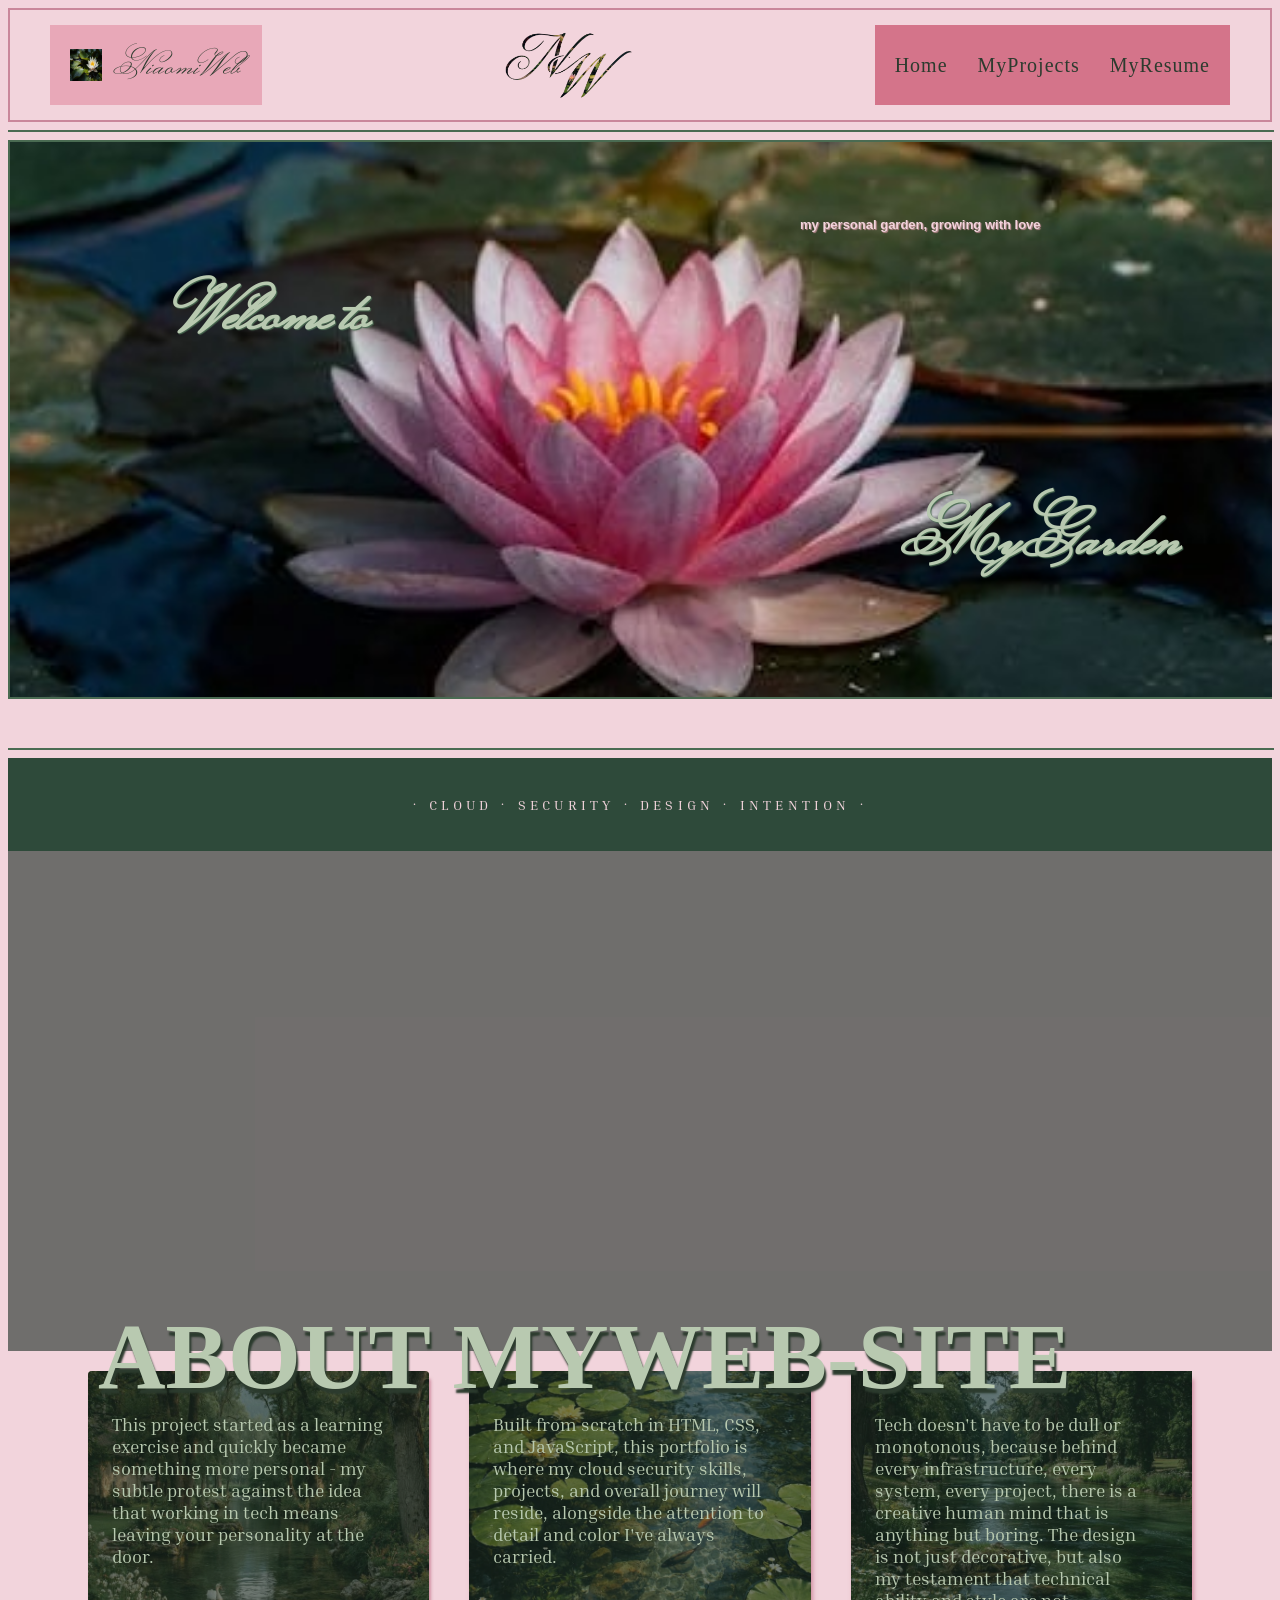
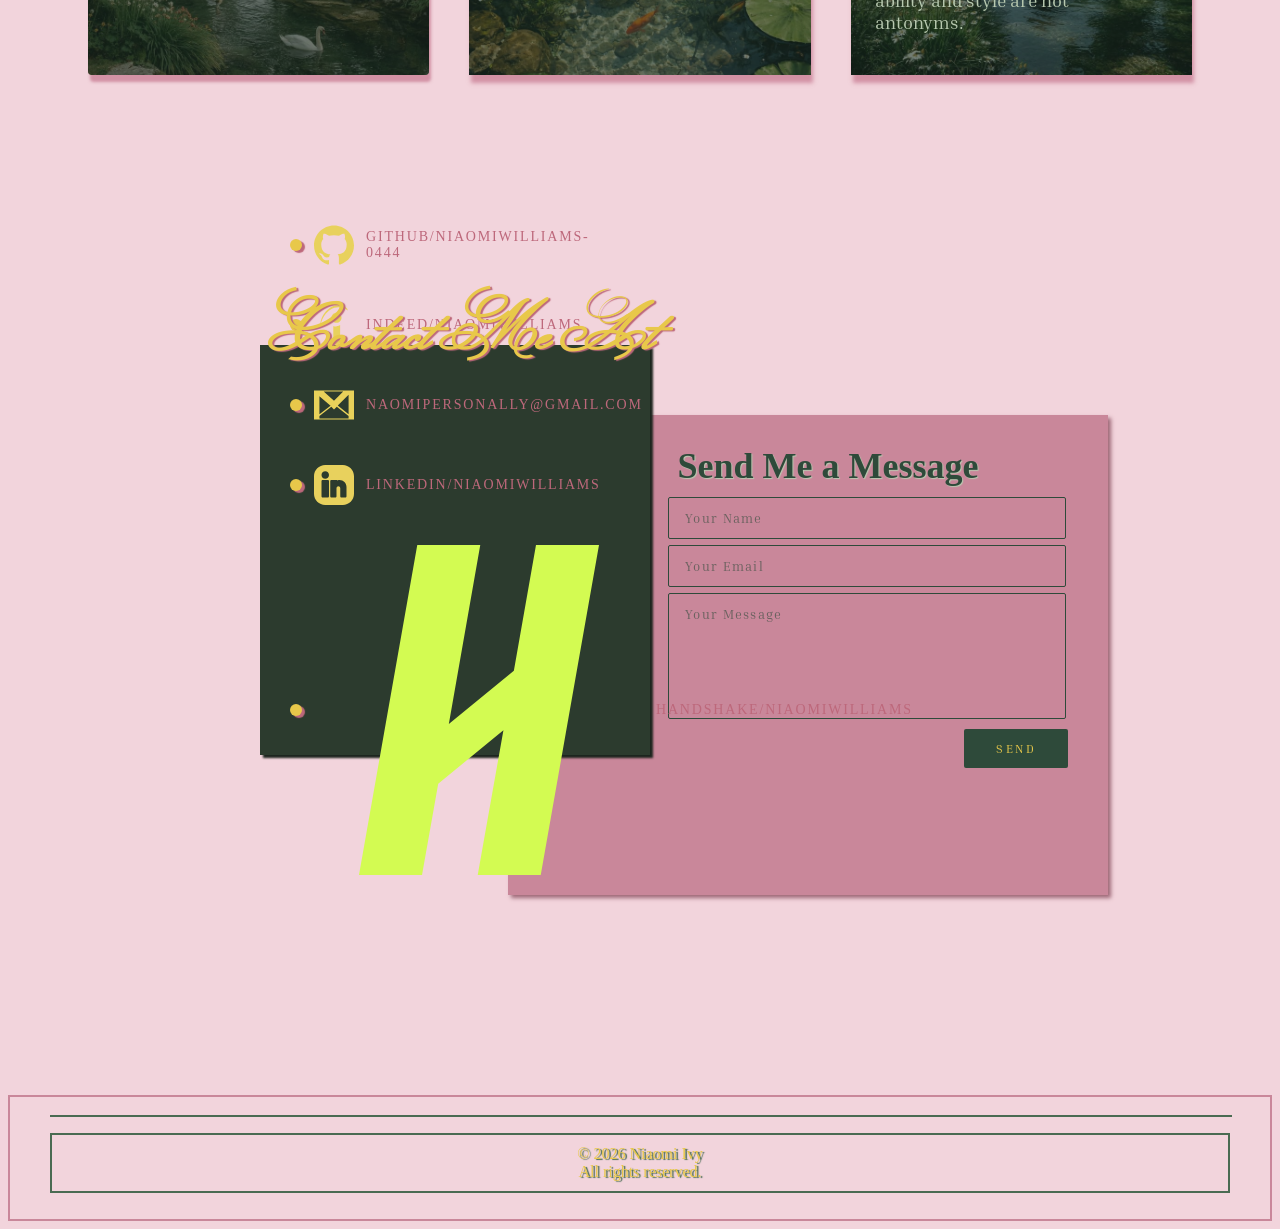
==== index.html @ 145aae2c "adding my pages" ====
<!DOCTYPE html> 
<html lang="en"> 

<head>
<link rel="preconnect" href="https://fonts.googleapis.com">
<link rel="preconnect" href="https://fonts.gstatic.com" crossorigin>
<link href="https://fonts.googleapis.com/css2?family=Cormorant+Garamond:ital,wght@0,300..700;1,300..700&family=Fleur+De+Leah&family=Monsieur+La+Doulaise&display=swap" rel="stylesheet">
<link rel="stylesheet" href="style.css">
<link rel="preconnect" href="https://fonts.googleapis.com">
<link rel="preconnect" href="https://fonts.gstatic.com" crossorigin>
<link href="https://fonts.googleapis.com/css2?family=Cormorant+Garamond:ital,wght@0,300..700;1,300..700&family=Fleur+De+Leah&family=Inria+Serif:ital,wght@0,300;0,400;0,700;1,300;1,400;1,700&family=Monsieur+La+Doulaise&display=swap" rel="stylesheet">
<link rel="x-icon" type="image/png" href="images/favicon-16x16.png">
<title> MyWeb-Cloud </title>
</head> 

<canvas id="petalCanvas"></canvas>
<script>
const canvas = document.getElementById('petalCanvas');
const ctx = canvas.getContext('2d');

canvas.width = window.innerWidth;
canvas.height = window.innerHeight;

window.addEventListener('resize', () => {
canvas.width = window.innerWidth;
canvas.height = window.innerHeight;
});

const petals = [];
const PETAL_COUNT = 30;
const COLORS = ['#e8c8cc', '#C9A84C', '#4A6B52', '#f5ede8', '#d4a0a8'];

function createPetal() {
return {
    x: Math.random() * canvas.width,
    y: -20,
    size: Math.random() * 10 + 6,
    color: COLORS[Math.floor(Math.random() * COLORS.length)],
    speedY: Math.random() * 1.5 + 0.5,
    speedX: Math.random() * 1 - 0.5,
    rotation: Math.random() * 360,
    rotationSpeed: Math.random() * 2 - 1,
    opacity: Math.random() * 0.5 + 0.5,
};
}

for (let i = 0; i < PETAL_COUNT; i++) {
const p = createPetal();
p.y = Math.random() * canvas.height; // start scattered
petals.push(p);
}

function drawPetal(p) {
ctx.save();
ctx.translate(p.x, p.y);
  ctx.rotate((p.rotation * Math.PI) / 180);
ctx.globalAlpha = p.opacity;
ctx.fillStyle = p.color;
ctx.beginPath();
  ctx.ellipse(0, 0, p.size, p.size / 2, 0, 0, Math.PI * 2);
ctx.fill();
ctx.restore();
}

function animate() {
ctx.clearRect(0, 0, canvas.width, canvas.height);

petals.forEach((p, i) => {
    p.y += p.speedY;
    p.x += Math.sin(p.y / 50) * 0.8 + p.speedX; // gentle sway
    p.rotation += p.rotationSpeed;

    if (p.y > canvas.height + 20) {
      petals[i] = createPetal(); // reset when off screen
    }

    drawPetal(p);
});

requestAnimationFrame(animate);
}

animate();
</script>
    
<header>

    <nav class="main-nav">
<div class="nav-left">
        <img src = "images/favicon-32x32.png" alt = "NW" class="logoleft">
    <span class="nav-logo">NiaomiWeb</span>
</div>
<img src = "images/nw clear.png" alt = "NW" class = "nav-logo-img">

<div class="nav-links">
    <a href="index.html">Home</a>
    <a href="projects.html">MyProjects</a>
    <a href="resume.html">MyResume</a>
</div>
</nav>

    <hr>
</header>
        
        <div>
<div class ="main-content">
    <img id = "main-image" src = "images/7F699BEE-48E7-4A1E-9FBF-0DAAF4B3BF73.jpeg" alt = "MyGarden">
</div>
    <hr>
<!-- main text -->
    <div class = "maintext">
        <h1 id="welcometo"> Welcome to </h1>
        <h1 id="mygarden"> MyGarden </h1>
        <h4 id = "subtitle"> my personal garden, growing with love</h4>
    </div>

<section class="intro-strip">
<p>· cloud · security · Design · intention ·</p>
</section>




    <!--video layer 1st-->
<div class = "about-section"> 

<video autoplay muted loop playsinline class = "about-bg-video">
    <source src = "videos/b.mp4" type = "video/mp4" >
</video>
<!-- text layer-->
<div class = "aboutcontent"> 
    <h3 id = "aboutheader" > ABOUT MYWEB-SITE </h3>
    </div>
</div> 



    <div class = "boxes">
        <div id = "box1" > 
<p id ="about1"> This project started as a learning exercise and quickly became something more personal - my subtle protest against the idea that working in tech means leaving your personality at the door.</p> </div>
        <div id = "box2"> 
<p id="about2">Built from scratch in HTML, CSS, and JavaScript, this portfolio is where my cloud security skills, projects, and overall journey will reside, alongside the attention to detail and color I've always carried. </p> </div>
        <div id = "box3"> 
<p id = "about3">Tech doesn't have to be dull or monotonous, because behind every infrastructure, every system, every project, there is a creative human mind that is anything but boring. The design is not just decorative, but also my testament that technical ability and style are not antonyms. </p></div>
    </div>
        </div>
    
        <div class = "contact-section" > 
        <h3 id = "contactheader" > Contact Me At</h3>

        <div id="box4">
<a href="https://github.com/NiaomiWilliams-0444" class="contact-icon">
    <div class="icon-circle"></div>
    <img src="images/github.svg" alt="Github" class="social-icon">
    <span class="icon-label">Github/NiaomiWilliams-0444</span>
</a>

<a href="https://profile.indeed.com/?hl=en_US&co=US&from=gnav-homepage" class="contact-icon">
    <div class="icon-circle"></div>
    <img src="images/indeed.svg" alt="Indeed" class="social-icon-indeed">
    <span class="icon-label"> Indeed/NiaomiWilliams</span>
</a>

<a href="mailto:Naomipersonally@gmail.com" class="contact-icon">
    <div class="icon-circle"></div>
    <img src="images/gmail.svg" alt="Gmail" class="social-icon">
    <span class="icon-label">Naomipersonally@gmail.com</span>
</a>

<a href="https://www.linkedin.com/in/niaomi-williams-51570637b/" class="contact-icon">
    <div class="icon-circle"></div>
    <img src="images/linkedin.svg" alt="Linkedin" class="social-icon">
    <span class="icon-label">Linkedin/NiaomiWilliams</span>
</a>
<a href="https://montclair.joinhandshake.com/profiles/nw0444" class="contact-icon">
    <div class="icon-circle"></div>
    <img src="images/Handshake.svg" alt="Handshake" class="socialH-icon">
    <span class="icon-label">Handshake/NiaomiWilliams</span>
</a>
</div>

<div class="decorative-circles">
<span class="circle green"></span>
<span class="circle yellow"></span>
<span class="circle green"></span>
<span class="circle yellow"></span>
</div>

        </div> 
        <div id="box5">
<h3 class="form-title">Send Me a Message</h3>

<form action="mailto:Naomipersonally@gmail.com" method="post" enctype="text/plain">
    
    <div class="form-group">
    <input type="text" placeholder="Your Name" class="form-input">
    </div>

    <div class="form-group">
    <input type="email" placeholder="Your Email" class="form-input">
    </div>

    <div class="form-group">
    <textarea placeholder="Your Message" class="form-input form-textarea"></textarea>
    </div>

    <button type="submit" class="form-btn">Send</button>

</form>
</div>


<footer>
    <hr id = "footerline">
<p id = "footertext"> &copy; 2026 Niaomi Ivy <br> All rights reserved.</p>
</footer>


</body>
    </html>
---- style.css ----
body { 
    background-color: #F2D4DC; 

}
.main-nav { 
            border: 2px double #c9879a;
            justify-content: space-between;
            color : #2C3B2E;
            align-items: center;
            font-size : 15px;
            display: flex;
            padding:  10px 40px;
            height: 90px;
            letter-spacing: 1px;
}


hr { border: 1px solid #4A6B52;
    width: 100%;
    position: relative;
}
.nav-left {
            background-color: #E8A8B8;
            color: #2C3B2E;
            height : 60px ;
            justify-content: space-between;
            align-items: center;
            display: flex;
            padding : 10px 20px;
            font-family: "monsieur la doulaise","arial" ,cursive; 
            font-size : 30px;

}
.logoleft {
margin-right: 12px;
}

.nav-logo-img { 
height: 130px;



width: auto;
opacity: 1.0;
mix-blend-mode: multiply;


}
.nav-links { display: flex;
    background-color: #D4748A;
            padding: 10px 20px;
            color: #2C3B2E;
            font-size : 20px;
            align-items: center;
            justify-content: space-between;
                gap: 30px;
                height : 60px;
}

.nav-links a {
            color: #2C3B2E;
            font-size: 20px;
            letter-spacing: 1px;
            justify-content: space-between;
            text-align: center;
            text-decoration: none;
            gap: 25px;
}
a:hover { 
color:#b8c9b0;
}

a:active { 
    color:#E8C84A
}




#main-image {
width: 100%;
height: 555px;
object-fit: cover;
display: block;
border: #4A6B52 solid 2px;
}

.main-content {
    position: relative;
    width: 100%; 
    height: 600px;
    overflow: hidden;
}

#welcometo {
    position: absolute;
    font-size: 60px;
    top: 225px;
    bottom: 50px;
    left: 180px;
    color: #b8c9b0;
    text-shadow:#4A6B52 1px 1px 1px;
    font-family : "monsieur la doulaise", "arial" ,cursive;
    font-size : 60px;
}

#mygarden {
    position: absolute;
    top: 450px ;
    bottom: 60px;
    right: 100px;
    color: #b8c9b0;
    text-shadow:#4A6B52 1px 1px 1px;
    font-family : "monsieur la doulaise", "arial" ,cursive;
    font-size : 60px;
    
}

#subtitle {  color: #F2D4DC;; font-family:"arial";
    text-shadow: #e99eb3b9 1px 1px 1px;
        font-size : 13px;
        position: absolute;
        right: 60px;
        top: 200px;
        left: 800px;
        bottom: 20px;
        letter-spacing: 0.1;
        }

.intro-strip {
background: #2E4A3A;
color: #F2D4DC ;
text-align: center;
padding: 24px 40px;
font-family: "Inria Serif", serif;
font-size: 14px;
letter-spacing: 0.3em;
text-transform: uppercase;
}

footer {
justify-content: space-between;
align-items: center;
padding: 10px 40px;
border : 2px solid #c9879a;
}

#footertext { border: 2px solid #4A6B52;
            border-bottom: 2px solid #4A6B52;
            text-align: center;
            padding : 10px;
            color: #E8C84A;
            text-shadow: #4A6B52 2px 1px 1px;
}

.aboutcontent {
position : absolute;
bottom: -240px; 
left: 0;
left: 0;
font-family: "moniseur la doulaise", cursive; 
display: flex;
align-items: center;
z-index: 10;
font-size: 80px;
justify-content: center;
flex-direction: column;
height: 100%;
padding: 30px; 
}


.about-section::before {
content: "";
position: absolute;
top: 0%;
left: 0;
width: 100%;
height: 100%;
background-color: rgba(28, 43, 36, 0.605);
z-index: 1;
overflow: hidden;
}

#aboutheader {
    font-family: "moniseur la doulaise", cursive; 
    margin: 0;
    right: 40px;
    top: 45px;
    bottom: -40px;
    left: 60px;
    justify-content: center;
    text-align: center;
    position: relative;
    text-shadow: #2C3B2E 2px 5px 2px;
    color: #b8c9b0;
    white-space: nowrap
}
#about1, #about2, #about3 {
    color: #b8c9b0;
    font-family: "inria serif", serif;
    font-size: 18px;
    position: relative;
    margin-right: 20px;
}
.about-section {
position: relative;
align-items: center;
width: 100%;
height: 500px;
padding: 0;

}

.about-bg-video {
    object-fit: cover;
    position: absolute;
    object-position: bottom center 80%;
    box-shadow: #c9879a;
    top: 0;
    bottom: 0;
    width: 100%;
    height: 100%;
    z-index: 0;
    pointer-events:none;

}



.boxes {

    display: flex;
    gap: 40px;
    padding: 20px 80px;
    justify-content: center;
    box-sizing: border-box;
}
#box1 {  

flex: 1;
width: 2000px;
min-height: 300px;
box-shadow: 2px 7px 3px rgba(180, 80, 110, 0.5);
border-radius: 4px;
padding: 24px;
overflow: hidden;
box-sizing: border-box;
background-image: url(images/box1.jpg);
background-size: cover;
background-position: center;
position : relative;
}

#box2 { 
    flex: 1;
    width: 2000px;
    min-height: 300px;
    box-shadow: 2px 8px 4px rgba(180, 80, 110, 0.5);
    padding: 24px;
    overflow: hidden;
    box-sizing: border-box;
    background-image:url(images/box2.jpg); 
    background-size: cover;
    background-position: center;
    position: relative;
}



#box3 { 
flex: 1;
width: 2000px;
min-height: 300px;
box-shadow: 2px 8px 4px rgba(180, 80, 110, 0.5);
padding: 24px;
overflow: hidden;
box-sizing: border-box;
background-image:url(images/box3.jpg) ;
background-size: cover;
background-position: center;
position: relative;
}

#box1::before, #box2::before, #box3::before {
content: "";
position: absolute;
top: 0;
left: 0;
width: 100%;
height: 100%;
background-color: rgba(28, 43, 36, 0.605);
z-index: 0;
}

.contact-section {
margin: 50px;
display: flex;
flex-direction: row;
align-items: flex-start;
position: relative;
}

#box4 {
height: 400px;
width: 330px;
background-color: #2C3B2E;
box-shadow: #1c251e 3px 3px 2px;
z-index: 2;
position: relative;
left: -185px;
padding: 5px 30px;
top: 200px;
display: flex;
flex-direction: column;
justify-content: center;
gap: 40px;
}


#box5 {
height: 480px;
width: 600px;
background-color: #c9879a;
box-shadow: #9e6877 3px 3px 4px;
z-index: 1;
position: relative;
margin-top: 60px;
top: -200px;
left: 500px;
}

.contact-icon {
display: flex;
flex-direction: row;
align-items: center;
gap: 12px;
text-decoration: none;
padding: -7px ;
width: 100%;
}

.icon-circle {
width: 12px;
height: 12px;
font-family: ina,;
border-radius: 50%;
background-color: #E8C84A;
box-shadow: #bd687b 3px 2px 1px;
flex-shrink: 0;
}

.social-icon, .social-icon-indeed {
height: 40px;
width: 40px;
display: block;
filter: invert(78%) sepia(55%) saturate(400%) hue-rotate(5deg) brightness(95%);
}

.icon-label {
font-size: 14px;
letter-spacing: 0.13em;
text-transform: uppercase;
color: #bd687b;
}
.decorative-circles {
display: flex;
justify-content: center;
align-items: center;
gap: 30px;
padding: 40px;
}


.circle {
width: 40x;
height: 40px;
border-radius: 50%;
}

.circle.green {
background-color: #4A6B52; 
}

.circle.yellow {
background-color: #E8C84A; 
}



.icon-label a:hover {

    color: #b8c9b0;
}
#contactheader {
    font-size: 60px;
color: #E8C84A;
text-shadow: #bd687b 2px 1px 1px;
font-family: "monsieur la doulaise", "arial" ,cursive;
position: relative;
top: 80px;
right: -210px;
z-index: 5;
}
.form-title {
font-family: "inria", serif;
font-size: 36px;
text-shadow: #b8c9b0 1px 1px 1px;
color: #2E4A3A;
margin-bottom: 0px;
position: relative;
right: -20px;
top: 30px;
text-align: center;
}

form {
display: flex;
flex-direction: column;
gap: 6px;
padding: 40px;
}

.form-input {
position: relative;
left: 120px;
width: 70%;
padding: 12px 16px;
border: 1px solid #2E4A3A;
border-radius: 2px;
background: transparent;
font-family: "Inria Serif", serif;
font-size: 13px;
color: #2E4A3A;
outline: none;
}

.form-input::placeholder {
color: #2E4A3A;
opacity: 0.6;
letter-spacing: 0.1em;
}

.form-textarea {
height: 100px;
resize: none;
}

.form-btn {
background: #2E4A3A;
color: #E8C84A;
font-family: "Inria Serif", serif;
font-size: 12px;
letter-spacing: 0.2em;
text-transform: uppercase;
padding: 12px 32px;
border: none;
border-radius: 2px;
cursor: pointer;
align-self: flex-end;
transition: all 0.3s ease;
}

.form-btn:hover {
background: #E8C84A;
color: #2E4A3A;
}

.pagetitle {
    font-size: 40px;
    font-family: "Monsieur la doulaise", cursive;
    color: #E8A8B8;
    text-shadow: #1c251e 3px 2px 1px;
    position: relative;
    text-align: center;
    justify-content: center;
    z-index: 5;
    left: 20%;
    bottom: -250px;

}
.BOX1 {
    background-color: #2C3B2E;
    box-shadow: #1c251e 4px 2px 2px ;
    flex: 1;
    width : 40%;
    position: relative;
    flex-direction: column;
    padding: 20px; 
    top: 20px;
    z-index: 2;
    left: 20px
}
.BOX2 {
    flex: 1;
    background-color:#ffdce5;
    box-shadow: #9e6877 4px 2px 2px;
    position: relative;
    padding: 20px;
    width: 90%;
    top: -550px;
    margin-left: 50px;
}


.aboutme {
color: #1c251e;
margin-left: 650px;
text-shadow: #b8c9b0 2px 1px 1px;
}



.Work-experience {
color: #1c251e;
margin-left: 650px;
text-shadow: #b8c9b0 2px 1px 1px;
}

.certifications {
color: #1c251e;
margin-left: 650px;
text-shadow: #b8c9b0 2px 1px 1px;
}

.label {
    font-family: "Inria", serif;
    color: #b8c9b0;
    text-shadow:#1c251e 2px 2px 1px;
}

.contact-item{

    color: #c2d2ba;
    text-shadow: #1c251e 2px 2px 1px;
}

.contact-item a {

    color:#E8C84A;
    text-decoration: none;
}


.contact-item a:hover {

color: #e994ac;


}
.HeaderResume {

    color: #c2d2ba;
    text-shadow: #1c251e 2px 2px 1px;
}

#Header-Resume {
position: relative;
top: 20px;
    color: #b8c9b0;
    text-shadow: #1c251e 2px 2px 1px;
}

.fieldofstudy {
color: #74a27f;
position: relative;
top: -18px;

}

.grad-date {
color: #43614b;
position: relative;
top: -30px;
}

#educationheader {
    position: relative;
    top: 20px;
}
#resumename {

color: #E8C84A;
font-family: "Inria", Serif;
font-size: 70px;
text-shadow: #575d3b 2px 2px 2px;
position: relative;
top: 10px;
}

#resumerole {

    color: #eaa4b8;
    letter-spacing: 0.3em;
    text-transform: uppercase;
    position: relative;
    top:-20px;
}
.marquee {
background-color: #575d3b;
color: #E8A8B8;
text-shadow: #965a6c 2px 1px 1px;
padding: 12px 0;
overflow: hidden;
white-space: nowrap;
letter-spacing: 0.8em;
text-transform: uppercase;
font-family: 'Inria', serif;
font-size: 1rem;
}

.marquee-inner {
display: inline-block;
animation: scroll 20s linear infinite;
}

@keyframes scroll {
from { transform: translateX(100vw); }
to { transform: translateX(-100%); }
}
.projects-grid {
display: grid;
grid-template-columns: repeat(3, 1fr);
gap: 24px;
padding: 40px;
max-width: 1100px;
margin: 0 auto;
}

.project-card {
background-color: #4A6B52;
border: 2px solid #C9A84C;
text-shadow: #1c251e 2px 1px 1px;
border-radius: 4px;
padding: 28px 24px;
text-decoration: none;
color: #ffdce5;
display: flex;
flex-direction: column;
gap: 10px;
transition: transform 0.2s, box-shadow 0.2s;
}

.project-card:hover {
transform: translateY(-6px);
box-shadow: 0 8px 24px rgba(0,0,0,0.2);
}

.project-card h3 {
font-family: 'Inria', serif;
text-transform: uppercase;
color: #E8C84A;
font-size: 1.2rem;
}

.project-card p {
font-size: 0.85rem;
opacity: 0.85;
line-height: 1.6;
}

.tag {
font-size: 0.72rem;
letter-spacing: 0.08em;
text-transform: uppercase;
color: #c2d2ba;
border: 1px solid #C9A84C;
padding: 3px 10px;
border-radius: 20px;
width: fit-content;
margin-top: auto;
}
.extras-scroll {
display: flex;
gap: 16px;
overflow-x: auto;
padding: 20px 40px 40px;
max-width: 1100px;
margin: 0 auto;
}

.extras-scroll::-webkit-scrollbar { height: 6px; }
.extras-scroll::-webkit-scrollbar-thumb { background: #C9A84C; border-radius: 2px; }

.project-card-sm {
background-color: #eaa4b8;
border: 1px solid #9e6877;
color: #f5ede8;
text-transform: uppercase;
text-decoration: none;
padding: 16px 24px;
border-radius: 4px;
white-space: nowrap;
font-size: 0.85rem;
transition: transform 0.2s;
flex-shrink: 0;
}

.project-card-sm:hover { transform: translateY(-4px); }


#petalCanvas {
position: fixed;
top: 0;
left: 0;
width: 100%;
height: 100%;
  pointer-events: none; /* so it doesn't block clicks */
z-index: 999;
}
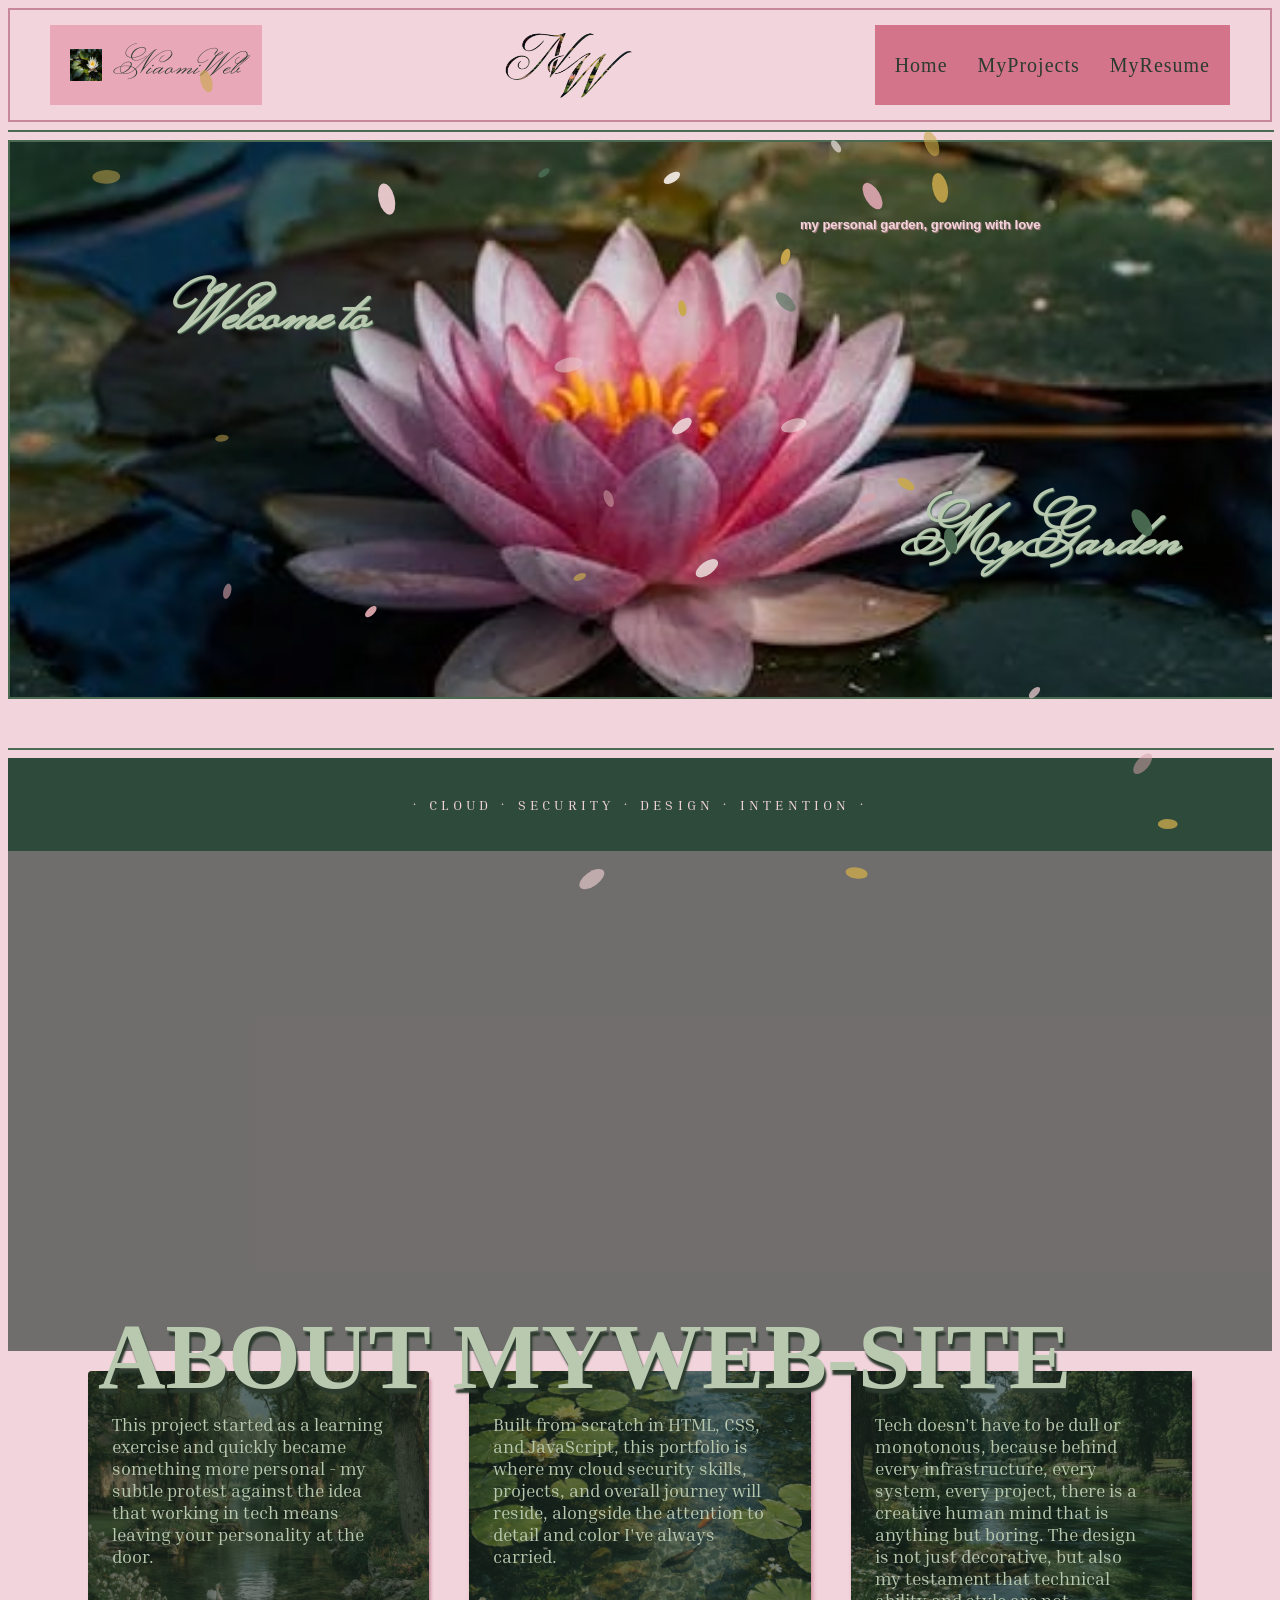
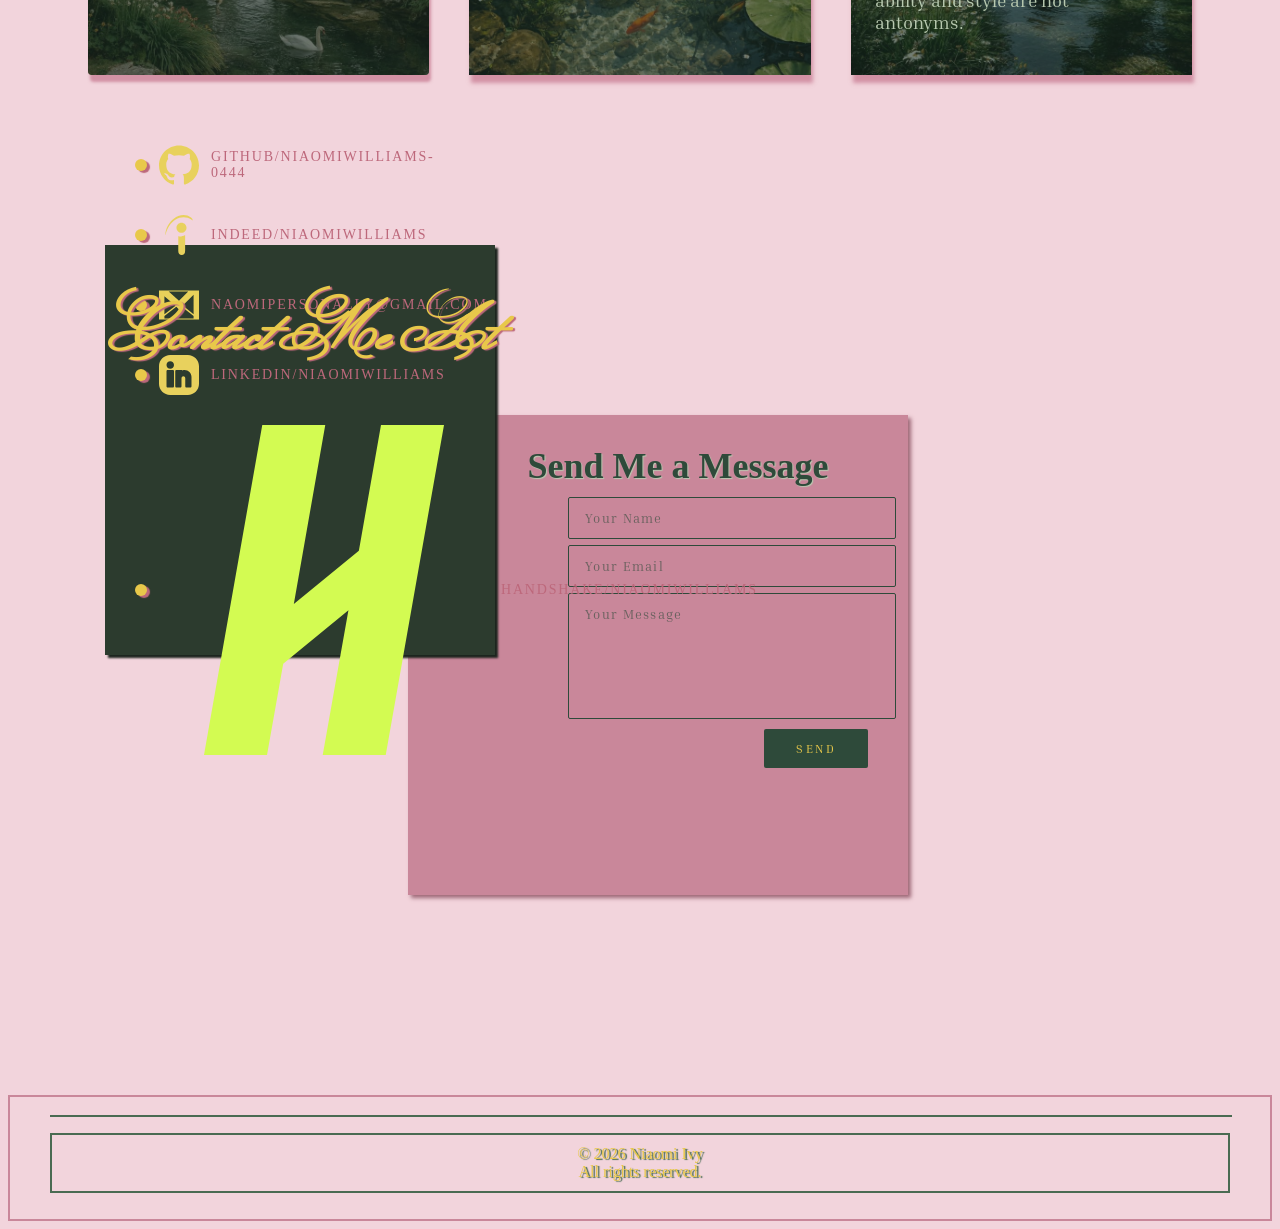
==== commit 96173ac3: "adding my pages" ====
--- a/index.html
+++ b/index.html
@@ -12,6 +12,132 @@
 <link rel="x-icon" type="image/png" href="images/favicon-16x16.png">
 <title> MyWeb-Cloud </title>
 </head> 
+<body>
+    
+<header>
+
+    <nav class="main-nav">
+<div class="nav-left">
+        <img src = "images/favicon-32x32.png" alt = "NW" class="logoleft">
+    <span class="nav-logo">NiaomiWeb</span>
+</div>
+<img src = "images/nw clear.png" alt = "NW" class = "nav-logo-img">
+
+<div class="nav-links">
+    <a href="index.html">Home</a>
+    <a href="projects.html">MyProjects</a>
+    <a href="resume.html">MyResume</a>
+</div>
+</nav>
+
+    <hr>
+</header>
+        
+        <div>
+<div class ="main-content">
+    <img id = "main-image" src = "images/7F699BEE-48E7-4A1E-9FBF-0DAAF4B3BF73.jpeg" alt = "MyGarden">
+</div>
+    <hr>
+<!-- main text -->
+    <div class = "maintext">
+        <h1 id="welcometo"> Welcome to </h1>
+        <h1 id="mygarden"> MyGarden </h1>
+        <h4 id = "subtitle"> my personal garden, growing with love</h4>
+    </div>
+
+<section class="intro-strip">
+<p>· cloud · security · Design · intention ·</p>
+</section>
+
+
+
+
+    <!--video layer 1st-->
+<div class = "about-section"> 
+
+<video autoplay muted loop playsinline class = "about-bg-video">
+    <source src = "videos/b.mp4" type = "video/mp4" >
+</video>
+<!-- text layer-->
+<div class = "aboutcontent"> 
+    <h3 id = "aboutheader" > ABOUT MYWEB-SITE </h3>
+    </div>
+</div> 
+
+
+
+    <div class = "boxes">
+        <div id = "box1" > 
+<p id ="about1"> This project started as a learning exercise and quickly became something more personal - my subtle protest against the idea that working in tech means leaving your personality at the door.</p> </div>
+        <div id = "box2"> 
+<p id="about2">Built from scratch in HTML, CSS, and JavaScript, this portfolio is where my cloud security skills, projects, and overall journey will reside, alongside the attention to detail and color I've always carried. </p> </div>
+        <div id = "box3"> 
+<p id = "about3">Tech doesn't have to be dull or monotonous, because behind every infrastructure, every system, every project, there is a creative human mind that is anything but boring. The design is not just decorative, but also my testament that technical ability and style are not antonyms. </p></div>
+    </div>
+        </div>
+    
+        <div class = "contact-section" > 
+        <h3 id = "contactheader" > Contact Me At</h3>
+
+        <div id="box4">
+<a href="https://github.com/NiaomiWilliams-0444" class="contact-icon">
+    <div class="icon-circle"></div>
+    <img src="images/github.svg" alt="Github" class="social-icon">
+    <span class="icon-label">Github/NiaomiWilliams-0444</span>
+</a>
+
+<a href="https://profile.indeed.com/?hl=en_US&co=US&from=gnav-homepage" class="contact-icon">
+    <div class="icon-circle"></div>
+    <img src="images/indeed.svg" alt="Indeed" class="social-icon-indeed">
+    <span class="icon-label"> Indeed/NiaomiWilliams</span>
+</a>
+
+<a href="mailto:Naomipersonally@gmail.com" class="contact-icon">
+    <div class="icon-circle"></div>
+    <img src="images/gmail.svg" alt="Gmail" class="social-icon">
+    <span class="icon-label">Naomipersonally@gmail.com</span>
+</a>
+
+<a href="https://www.linkedin.com/in/niaomi-williams-51570637b/" class="contact-icon">
+    <div class="icon-circle"></div>
+    <img src="images/linkedin.svg" alt="Linkedin" class="social-icon">
+    <span class="icon-label">Linkedin/NiaomiWilliams</span>
+</a>
+<a href="https://montclair.joinhandshake.com/profiles/nw0444" class="contact-icon">
+    <div class="icon-circle"></div>
+    <img src="images/Handshake.svg" alt="Handshake" class="socialH-icon">
+    <span class="icon-label">Handshake/NiaomiWilliams</span>
+</a>
+</div>
+
+        </div> 
+        <div id="box5">
+<h3 class="form-title">Send Me a Message</h3>
+
+<form action="mailto:Naomipersonally@gmail.com" method="post" enctype="text/plain">
+    
+    <div class="form-group">
+    <input type="text" placeholder="Your Name" class="form-input">
+    </div>
+
+    <div class="form-group">
+    <input type="email" placeholder="Your Email" class="form-input">
+    </div>
+
+    <div class="form-group">
+    <textarea placeholder="Your Message" class="form-input form-textarea"></textarea>
+    </div>
+
+    <button type="submit" class="form-btn">Send</button>
+
+</form>
+</div>
+
+
+<footer>
+    <hr id = "footerline">
+<p id = "footertext"> &copy; 2026 Niaomi Ivy <br> All rights reserved.</p>
+</footer>
 
 <canvas id="petalCanvas"></canvas>
 <script>
@@ -82,139 +208,6 @@
 
 animate();
 </script>
-    
-<header>
-
-    <nav class="main-nav">
-<div class="nav-left">
-        <img src = "images/favicon-32x32.png" alt = "NW" class="logoleft">
-    <span class="nav-logo">NiaomiWeb</span>
-</div>
-<img src = "images/nw clear.png" alt = "NW" class = "nav-logo-img">
-
-<div class="nav-links">
-    <a href="index.html">Home</a>
-    <a href="projects.html">MyProjects</a>
-    <a href="resume.html">MyResume</a>
-</div>
-</nav>
-
-    <hr>
-</header>
-        
-        <div>
-<div class ="main-content">
-    <img id = "main-image" src = "images/7F699BEE-48E7-4A1E-9FBF-0DAAF4B3BF73.jpeg" alt = "MyGarden">
-</div>
-    <hr>
-<!-- main text -->
-    <div class = "maintext">
-        <h1 id="welcometo"> Welcome to </h1>
-        <h1 id="mygarden"> MyGarden </h1>
-        <h4 id = "subtitle"> my personal garden, growing with love</h4>
-    </div>
-
-<section class="intro-strip">
-<p>· cloud · security · Design · intention ·</p>
-</section>
-
-
-
-
-    <!--video layer 1st-->
-<div class = "about-section"> 
-
-<video autoplay muted loop playsinline class = "about-bg-video">
-    <source src = "videos/b.mp4" type = "video/mp4" >
-</video>
-<!-- text layer-->
-<div class = "aboutcontent"> 
-    <h3 id = "aboutheader" > ABOUT MYWEB-SITE </h3>
-    </div>
-</div> 
-
-
-
-    <div class = "boxes">
-        <div id = "box1" > 
-<p id ="about1"> This project started as a learning exercise and quickly became something more personal - my subtle protest against the idea that working in tech means leaving your personality at the door.</p> </div>
-        <div id = "box2"> 
-<p id="about2">Built from scratch in HTML, CSS, and JavaScript, this portfolio is where my cloud security skills, projects, and overall journey will reside, alongside the attention to detail and color I've always carried. </p> </div>
-        <div id = "box3"> 
-<p id = "about3">Tech doesn't have to be dull or monotonous, because behind every infrastructure, every system, every project, there is a creative human mind that is anything but boring. The design is not just decorative, but also my testament that technical ability and style are not antonyms. </p></div>
-    </div>
-        </div>
-    
-        <div class = "contact-section" > 
-        <h3 id = "contactheader" > Contact Me At</h3>
-
-        <div id="box4">
-<a href="https://github.com/NiaomiWilliams-0444" class="contact-icon">
-    <div class="icon-circle"></div>
-    <img src="images/github.svg" alt="Github" class="social-icon">
-    <span class="icon-label">Github/NiaomiWilliams-0444</span>
-</a>
-
-<a href="https://profile.indeed.com/?hl=en_US&co=US&from=gnav-homepage" class="contact-icon">
-    <div class="icon-circle"></div>
-    <img src="images/indeed.svg" alt="Indeed" class="social-icon-indeed">
-    <span class="icon-label"> Indeed/NiaomiWilliams</span>
-</a>
-
-<a href="mailto:Naomipersonally@gmail.com" class="contact-icon">
-    <div class="icon-circle"></div>
-    <img src="images/gmail.svg" alt="Gmail" class="social-icon">
-    <span class="icon-label">Naomipersonally@gmail.com</span>
-</a>
-
-<a href="https://www.linkedin.com/in/niaomi-williams-51570637b/" class="contact-icon">
-    <div class="icon-circle"></div>
-    <img src="images/linkedin.svg" alt="Linkedin" class="social-icon">
-    <span class="icon-label">Linkedin/NiaomiWilliams</span>
-</a>
-<a href="https://montclair.joinhandshake.com/profiles/nw0444" class="contact-icon">
-    <div class="icon-circle"></div>
-    <img src="images/Handshake.svg" alt="Handshake" class="socialH-icon">
-    <span class="icon-label">Handshake/NiaomiWilliams</span>
-</a>
-</div>
-
-<div class="decorative-circles">
-<span class="circle green"></span>
-<span class="circle yellow"></span>
-<span class="circle green"></span>
-<span class="circle yellow"></span>
-</div>
-
-        </div> 
-        <div id="box5">
-<h3 class="form-title">Send Me a Message</h3>
-
-<form action="mailto:Naomipersonally@gmail.com" method="post" enctype="text/plain">
-    
-    <div class="form-group">
-    <input type="text" placeholder="Your Name" class="form-input">
-    </div>
-
-    <div class="form-group">
-    <input type="email" placeholder="Your Email" class="form-input">
-    </div>
-
-    <div class="form-group">
-    <textarea placeholder="Your Message" class="form-input form-textarea"></textarea>
-    </div>
-
-    <button type="submit" class="form-btn">Send</button>
-
-</form>
-</div>
-
-
-<footer>
-    <hr id = "footerline">
-<p id = "footertext"> &copy; 2026 Niaomi Ivy <br> All rights reserved.</p>
-</footer>
-
 
 </body>
     </html>
--- a/style.css
+++ b/style.css
@@ -280,6 +280,7 @@
 background-size: cover;
 background-position: center;
 position: relative;
+
 }
 
 #box1::before, #box2::before, #box3::before {
@@ -308,26 +309,26 @@
 box-shadow: #1c251e 3px 3px 2px;
 z-index: 2;
 position: relative;
-left: -185px;
+left: -340px;
 padding: 5px 30px;
-top: 200px;
+top: 100px;
 display: flex;
 flex-direction: column;
 justify-content: center;
-gap: 40px;
+gap: 30px;
 }
 
 
 #box5 {
 height: 480px;
-width: 600px;
+width: 500px;
 background-color: #c9879a;
 box-shadow: #9e6877 3px 3px 4px;
 z-index: 1;
 position: relative;
 margin-top: 60px;
 top: -200px;
-left: 500px;
+left: 400px;
 }
 
 .contact-icon {
@@ -363,30 +364,6 @@
 text-transform: uppercase;
 color: #bd687b;
 }
-.decorative-circles {
-display: flex;
-justify-content: center;
-align-items: center;
-gap: 30px;
-padding: 40px;
-}
-
-
-.circle {
-width: 40x;
-height: 40px;
-border-radius: 50%;
-}
-
-.circle.green {
-background-color: #4A6B52; 
-}
-
-.circle.yellow {
-background-color: #E8C84A; 
-}
-
-
 
 .icon-label a:hover {
 
@@ -399,7 +376,7 @@
 font-family: "monsieur la doulaise", "arial" ,cursive;
 position: relative;
 top: 80px;
-right: -210px;
+right: -50px;
 z-index: 5;
 }
 .form-title {
@@ -505,7 +482,7 @@
 
 .aboutme {
 color: #1c251e;
-margin-left: 650px;
+margin-left: 675px;
 text-shadow: #b8c9b0 2px 1px 1px;
 }
 
@@ -513,13 +490,13 @@
 
 .Work-experience {
 color: #1c251e;
-margin-left: 650px;
+margin-left: 675px;
 text-shadow: #b8c9b0 2px 1px 1px;
 }
 
 .certifications {
 color: #1c251e;
-margin-left: 650px;
+margin-left: 675px;
 text-shadow: #b8c9b0 2px 1px 1px;
 }
 
